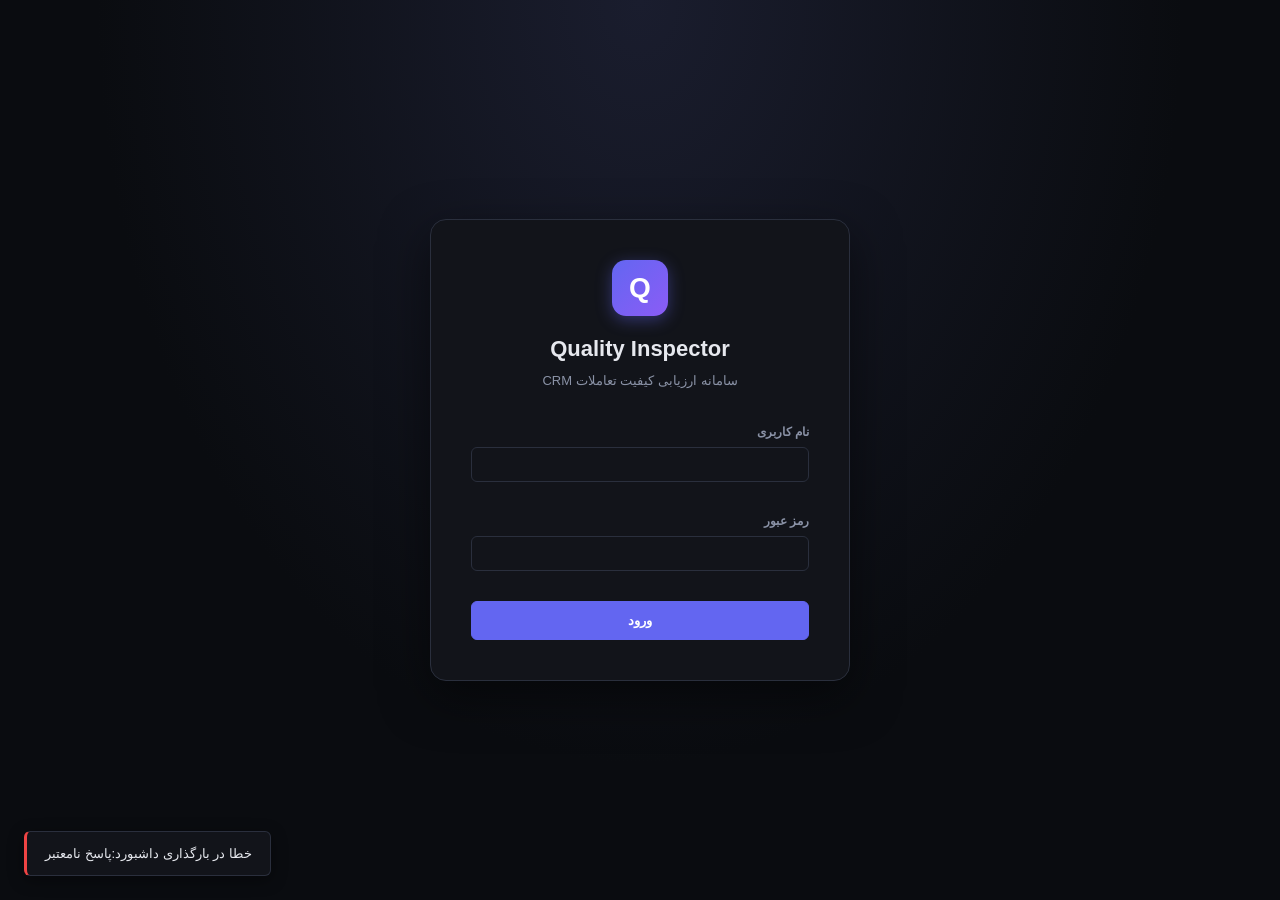
==== static/index.html @ 543d4c23 "feat: add multi-language support (FA/EN) with language switcher" ====
<!DOCTYPE html>
<html lang="fa" dir="rtl">
<head>
<meta charset="UTF-8">
<meta name="viewport" content="width=device-width, initial-scale=1.0">
<title>سامانه مدیریت کیفیت CRM</title>
<link rel="icon" type="image/svg+xml" href="/static/favicon.svg?v=6">
<link rel="stylesheet" href="/static/app.css?v=14">
</head>
<body>

<!-- Login screen -->
<div id="loginScreen" class="login-screen">
  <div class="login-card">
    <div class="login-brand">
      <div class="login-logo">Q</div>
      <h1>Quality Inspector</h1>
      <p>سامانه ارزیابی کیفیت تعاملات CRM</p>
    </div>
    <form id="loginForm" class="login-form">
      <div class="field">
        <label>نام کاربری</label>
        <input id="loginUser" type="text" autocomplete="username">
      </div>
      <div class="field">
        <label>رمز عبور</label>
        <input id="loginPass" type="password" autocomplete="current-password">
      </div>
      <button type="submit" class="btn btn-primary btn-block">ورود</button>
      <div id="loginError" class="login-error"></div>
    </form>
  </div>
</div>

<!-- App shell -->
<div id="appShell" class="app-shell hidden">

  <aside class="sidebar">
    <div class="sidebar-brand">
      <div class="brand-mark">Q</div>
      <div>
        <div class="brand-title">Quality Inspector</div>
        <div class="brand-sub">سامانه ارزیابی کیفیت</div>
      </div>
    </div>
    <nav class="sidebar-nav">
      <a class="nav-item active" data-tab="dashboard">
        <svg class="nav-icon" viewBox="0 0 24 24" fill="none" stroke="currentColor" stroke-width="2" width="16" height="16"><rect x="3" y="3" width="7" height="7" rx="1"/><rect x="14" y="3" width="7" height="7" rx="1"/><rect x="3" y="14" width="7" height="7" rx="1"/><rect x="14" y="14" width="7" height="7" rx="1"/></svg>
        داشبورد
      </a>
      <a class="nav-item" data-tab="interactions">
        <svg class="nav-icon" viewBox="0 0 24 24" fill="none" stroke="currentColor" stroke-width="2" width="16" height="16"><path d="M21 15a2 2 0 01-2 2H7l-4 4V5a2 2 0 012-2h14a2 2 0 012 2z"/></svg>
        تعاملات
      </a>
      <a class="nav-item" data-tab="agents">
        <svg class="nav-icon" viewBox="0 0 24 24" fill="none" stroke="currentColor" stroke-width="2" width="16" height="16"><path d="M17 21v-2a4 4 0 00-4-4H5a4 4 0 00-4 4v2"/><circle cx="9" cy="7" r="4"/><path d="M23 21v-2a4 4 0 00-4-4H17a4 4 0 00-4 4v2"/><circle cx="19" cy="7" r="3"/></svg>
        کارشناسان
      </a>
      <a class="nav-item" data-tab="customers">
        <svg class="nav-icon" viewBox="0 0 24 24" fill="none" stroke="currentColor" stroke-width="2" width="16" height="16"><path d="M3 9l9-7 9 7v11a2 2 0 01-2 2H5a2 2 0 01-2-2z"/><polyline points="9 22 9 12 15 12 15 22"/></svg>
        مشتریان
      </a>
      <a class="nav-item" data-tab="risk">
        <svg class="nav-icon" viewBox="0 0 24 24" fill="none" stroke="currentColor" stroke-width="2" width="16" height="16"><path d="M10.29 3.86L1.82 18a2 2 0 001.71 3h16.94a2 2 0 001.71-3L13.71 3.86a2 2 0 00-3.42 0z"/><line x1="12" y1="9" x2="12" y2="13"/><line x1="12" y1="17" x2="12.01" y2="17"/></svg>
        سلامت مشتریان
      </a>
      <a class="nav-item" data-tab="recommendations">
        <svg class="nav-icon" viewBox="0 0 24 24" fill="none" stroke="currentColor" stroke-width="2" width="16" height="16"><path d="M21 15a2 2 0 01-2 2H7l-4 4V5a2 2 0 012-2h14a2 2 0 012 2z"/><line x1="9" y1="10" x2="15" y2="10"/></svg>
        پیشنهادها
      </a>
      <a class="nav-item" data-tab="issues">
        <svg class="nav-icon" viewBox="0 0 24 24" fill="none" stroke="currentColor" stroke-width="2" width="16" height="16"><circle cx="12" cy="12" r="10"/><line x1="12" y1="8" x2="12" y2="12"/><line x1="12" y1="16" x2="12.01" y2="16"/></svg>
        ایرادات
      </a>
      <a class="nav-item" data-tab="coaching">
        <svg class="nav-icon" viewBox="0 0 24 24" fill="none" stroke="currentColor" stroke-width="2" width="16" height="16"><path d="M2 3h6a4 4 0 014 4v14a3 3 0 00-3-3H2z"/><path d="M22 3h-6a4 4 0 00-4 4v14a3 3 0 013-3h7z"/></svg>
        برنامههای آموزشی
      </a>
      <a class="nav-item" data-tab="calibration">
        <svg class="nav-icon" viewBox="0 0 24 24" fill="none" stroke="currentColor" stroke-width="2" width="16" height="16"><circle cx="12" cy="12" r="10"/><path d="M12 6v6l4 2"/></svg>
        کالیبراسیون
      </a>
      <a class="nav-item" data-tab="rubrics">
        <svg class="nav-icon" viewBox="0 0 24 24" fill="none" stroke="currentColor" stroke-width="2" width="16" height="16"><path d="M14 2H6a2 2 0 00-2 2v16a2 2 0 002 2h12a2 2 0 002-2V8z"/><path d="M14 2v6h6"/><path d="M16 13H8"/><path d="M16 17H8"/><path d="M10 9H8"/></svg>
        استانداردها
      </a>
      <a class="nav-item" data-tab="report">
        <svg class="nav-icon" viewBox="0 0 24 24" fill="none" stroke="currentColor" stroke-width="2" width="16" height="16"><line x1="18" y1="20" x2="18" y2="10"/><line x1="12" y1="20" x2="12" y2="4"/><line x1="6" y1="20" x2="6" y2="14"/></svg>
        گزارش کارشناس
      </a>
      <a class="nav-item" data-tab="users">
        <svg class="nav-icon" viewBox="0 0 24 24" fill="none" stroke="currentColor" stroke-width="2" width="16" height="16"><path d="M12 22s8-4 8-10V5l-8-3-8 3v7c0 6 8 10 8 10z"/></svg>
        کاربران
      </a>
      <a class="nav-item" data-tab="audit" id="auditNavItem" style="display:none">
        <svg class="nav-icon" viewBox="0 0 24 24" fill="none" stroke="currentColor" stroke-width="2" width="16" height="16"><path d="M9 5H7a2 2 0 00-2 2v12a2 2 0 002 2h10a2 2 0 002-2V7a2 2 0 00-2-2h-2"/><path d="M9 5a2 2 0 002 2h2a2 2 0 002-2M9 5a2 2 0 012-2h2a2 2 0 012 2"/></svg>
        لاگ حسابرسی
      </a>
    </nav>
    <div class="sidebar-footer">
      <div id="userBadge" class="user-badge"></div>
      <button id="logoutBtn" class="btn btn-ghost btn-sm">خروج</button>
    </div>
  </aside>

  <main class="main">

    <!-- Mobile nav overlay -->
    <div class="mobile-nav-overlay" id="mobileNavOverlay"></div>

    <!-- Mobile navigation panel -->
    <nav class="mobile-nav" id="mobileNav">
      <div class="mobile-nav-header">
        <div class="brand-mark" style="width:32px;height:32px;font-size:16px">Q</div>
        <div>
          <div class="brand-title" style="font-size:13px">Quality Inspector</div>
          <div class="brand-sub" style="font-size:10px">سامانه ارزیابی کیفیت</div>
        </div>
        <button class="mobile-nav-close" id="mobileNavClose" aria-label="بستن منو">×</button>
      </div>
      <div class="mobile-nav-items">
        <a class="mobile-nav-item active" data-tab="dashboard">
          <svg class="nav-icon" viewBox="0 0 24 24" fill="none" stroke="currentColor" stroke-width="2" width="18" height="18"><rect x="3" y="3" width="7" height="7" rx="1"/><rect x="14" y="3" width="7" height="7" rx="1"/><rect x="3" y="14" width="7" height="7" rx="1"/><rect x="14" y="14" width="7" height="7" rx="1"/></svg>
          داشبورد
        </a>
        <a class="mobile-nav-item" data-tab="interactions">
          <svg class="nav-icon" viewBox="0 0 24 24" fill="none" stroke="currentColor" stroke-width="2" width="18" height="18"><path d="M21 15a2 2 0 01-2 2H7l-4 4V5a2 2 0 012-2h14a2 2 0 012 2z"/></svg>
          تعاملات
        </a>
        <a class="mobile-nav-item" data-tab="agents">
          <svg class="nav-icon" viewBox="0 0 24 24" fill="none" stroke="currentColor" stroke-width="2" width="18" height="18"><path d="M17 21v-2a4 4 0 00-4-4H5a4 4 0 00-4 4v2"/><circle cx="9" cy="7" r="4"/><path d="M23 21v-2a4 4 0 00-4-4H17a4 4 0 00-4 4v2"/><circle cx="19" cy="7" r="3"/></svg>
          کارشناسان
        </a>
        <a class="mobile-nav-item" data-tab="customers">
          <svg class="nav-icon" viewBox="0 0 24 24" fill="none" stroke="currentColor" stroke-width="2" width="18" height="18"><path d="M3 9l9-7 9 7v11a2 2 0 01-2 2H5a2 2 0 01-2-2z"/><polyline points="9 22 9 12 15 12 15 22"/></svg>
          مشتریان
        </a>
        <a class="mobile-nav-item" data-tab="risk">
          <svg class="nav-icon" viewBox="0 0 24 24" fill="none" stroke="currentColor" stroke-width="2" width="18" height="18"><path d="M10.29 3.86L1.82 18a2 2 0 001.71 3h16.94a2 2 0 001.71-3L13.71 3.86a2 2 0 00-3.42 0z"/><line x1="12" y1="9" x2="12" y2="13"/><line x1="12" y1="17" x2="12.01" y2="17"/></svg>
          سلامت مشتریان
        </a>
        <a class="mobile-nav-item" data-tab="recommendations">
          <svg class="nav-icon" viewBox="0 0 24 24" fill="none" stroke="currentColor" stroke-width="2" width="18" height="18"><path d="M21 15a2 2 0 01-2 2H7l-4 4V5a2 2 0 012-2h14a2 2 0 012 2z"/><line x1="9" y1="10" x2="15" y2="10"/></svg>
          پیشنهادهای QA
        </a>
        <a class="mobile-nav-item" data-tab="issues">
          <svg class="nav-icon" viewBox="0 0 24 24" fill="none" stroke="currentColor" stroke-width="2" width="18" height="18"><circle cx="12" cy="12" r="10"/><line x1="12" y1="8" x2="12" y2="12"/><line x1="12" y1="16" x2="12.01" y2="16"/></svg>
          ایرادات
        </a>
        <a class="mobile-nav-item" data-tab="coaching">
          <svg class="nav-icon" viewBox="0 0 24 24" fill="none" stroke="currentColor" stroke-width="2" width="18" height="18"><path d="M2 3h6a4 4 0 014 4v14a3 3 0 00-3-3H2z"/><path d="M22 3h-6a4 4 0 00-4 4v14a3 3 0 013-3h7z"/></svg>
          برنامههای آموزشی
        </a>
        <a class="mobile-nav-item" data-tab="calibration">
          <svg class="nav-icon" viewBox="0 0 24 24" fill="none" stroke="currentColor" stroke-width="2" width="18" height="18"><circle cx="12" cy="12" r="10"/><path d="M12 6v6l4 2"/></svg>
          کالیبراسیون
        </a>
        <a class="mobile-nav-item" data-tab="rubrics">
          <svg class="nav-icon" viewBox="0 0 24 24" fill="none" stroke="currentColor" stroke-width="2" width="18" height="18"><path d="M14 2H6a2 2 0 00-2 2v16a2 2 0 002 2h12a2 2 0 002-2V8z"/><path d="M14 2v6h6"/><path d="M16 13H8"/><path d="M16 17H8"/><path d="M10 9H8"/></svg>
          استانداردها
        </a>
        <a class="mobile-nav-item" data-tab="report">
          <svg class="nav-icon" viewBox="0 0 24 24" fill="none" stroke="currentColor" stroke-width="2" width="18" height="18"><line x1="18" y1="20" x2="18" y2="10"/><line x1="12" y1="20" x2="12" y2="4"/><line x1="6" y1="20" x2="6" y2="14"/></svg>
          گزارش کارشناس
        </a>
        <a class="mobile-nav-item" data-tab="users">
          <svg class="nav-icon" viewBox="0 0 24 24" fill="none" stroke="currentColor" stroke-width="2" width="18" height="18"><path d="M12 22s8-4 8-10V5l-8-3-8 3v7c0 6 8 10 8 10z"/></svg>
          کاربران
        </a>
        <a class="mobile-nav-item" data-tab="audit" id="mobileAuditNavItem" style="display:none">
          <svg class="nav-icon" viewBox="0 0 24 24" fill="none" stroke="currentColor" stroke-width="2" width="18" height="18"><path d="M9 5H7a2 2 0 00-2 2v12a2 2 0 002 2h10a2 2 0 002-2V7a2 2 0 00-2-2h-2"/><path d="M9 5a2 2 0 002 2h2a2 2 0 002-2M9 5a2 2 0 012-2h2a2 2 0 012 2"/></svg>
          لاگ حسابرسی
        </a>
        <div style="padding:16px 20px;border-top:1px solid var(--border)">
          <button id="mobileLogoutBtn" class="btn btn-ghost btn-sm" style="width:100%">خروج</button>
        </div>
      </div>
    </nav>

    <!-- Top bar -->
    <header class="topbar">
      <div class="topbar-title" id="topbarTitle">داشبورد</div>
      <button class="mobile-menu-btn" id="mobileMenuBtn" aria-label="منو">
        <span>☰</span>
        <span>منو</span>
      </button>
      <div class="topbar-actions">
        <button id="langBtn" class="btn btn-ghost btn-sm" onclick="toggleLanguage()" title="Change language">فارسی</button>
        <span id="connStatus" class="conn-status"><span class="dot"></span><span>متصل</span></span>
        <span id="topbarUser" class="user-badge"></span>
      </div>
    </header>

    <div class="page" id="page-dashboard">
      <div class="kpi-grid" id="kpiGrid"></div>
      <div class="card">
        <div class="card-header"><h3>روند پوشش ارزیابی</h3></div>
        <div class="card-body" id="coverageBar"></div>
      </div>
      <div class="card">
        <div class="card-header"><h3>روند امتیازات</h3></div>
        <div class="card-body" style="height:260px"><canvas id="trendChart"></canvas></div>
      </div>
      <div style="display:grid;grid-template-columns:1fr 1fr;gap:12px">
        <div class="card">
          <div class="card-header"><h3>توزیع کیفیت</h3></div>
          <div class="card-body" style="height:260px"><canvas id="scoreChart"></canvas></div>
        </div>
        <div class="card">
          <div class="card-header"><h3>عملکرد کارشناسان</h3></div>
          <div class="card-body" style="height:260px"><canvas id="agentChart"></canvas></div>
        </div>
      </div>
    </div>

    <div class="page hidden" id="page-interactions">
      <div class="toolbar">
        <h2>تعاملات</h2>
        <div>
          <button class="btn btn-secondary" id="exportCsvBtn">خروجی CSV</button>
          <button class="btn btn-primary" data-action="new-interaction">+ ثبت تعامل</button>
        </div>
      </div>
      <div class="filter-bar">
        <input id="fSearch" placeholder="جستجو در موضوع، متن و تگ‌ها...">
        <select id="fChannel">
          <option value="">همه کانال‌ها</option>
          <option>تلفن</option><option>حضوری</option><option>ایمیل</option><option>چت</option><option>پیامک</option>
        </select>
        <select id="fAgent"><option value="">همه کارشناسان</option></select>
        <select id="fStatus">
          <option value="">همه</option>
          <option value="scored">ارزیابی‌شده</option>
          <option value="unscored">ارزیابی‌نشده</option>
        </select>
      </div>
      <div class="card">
        <table class="data-table" id="interactionsTable">
          <thead><tr>
            <th>تاریخ</th><th>کارشناس</th><th>مشتری</th><th>کانال</th><th>موضوع</th><th>کیفیت</th><th></th>
          </tr></thead>
          <tbody></tbody>
        </table>
        <div id="interactionsPager" style="padding:8px 0"></div>
      </div>
    </div>

    <div class="page hidden" id="page-agents">
      <div class="toolbar">
        <h2>کارشناسان</h2>
        <button class="btn btn-primary" data-action="new-agent">+ ثبت کارشناس</button>
      </div>
      <div class="card">
        <table class="data-table" id="agentsTable">
          <thead><tr><th>نام</th><th>واحد</th><th>سمت</th><th>وضعیت</th><th></th></tr></thead>
          <tbody></tbody>
        </table>
        <div id="agentsPager" style="padding:8px 0"></div>
      </div>
    </div>

    <div class="page hidden" id="page-customers">
      <div class="toolbar">
        <h2>مشتریان</h2>
        <button class="btn btn-primary" data-action="new-customer">+ ثبت مشتری</button>
      </div>
      <div class="card">
        <table class="data-table" id="customersTable">
          <thead><tr><th>نام</th><th>تلفن</th><th>محصول</th><th>بخش</th><th></th></tr></thead>
          <tbody></tbody>
        </table>
        <div id="customersPager" style="padding:8px 0"></div>
      </div>
    </div>

    <div class="page hidden" id="page-risk">
      <div class="toolbar">
        <h2>سلامت مشتریان (Customer Risk Score)</h2>
        <div>
          <span class="legend-inline" style="font-size:12px;color:var(--text-muted);margin-left:16px">
            <span style="display:inline-block;width:10px;height:10px;background:#ef4444;border-radius:50%;margin-left:4px"></span>بالا (تماس فوری)
            <span style="display:inline-block;width:10px;height:10px;background:#f59e0b;border-radius:50%;margin-left:12px"></span>متوسط (پیگیری)
            <span style="display:inline-block;width:10px;height:10px;background:#10b981;border-radius:50%;margin-left:12px"></span>پایین (نظارت)
          </span>
        </div>
      </div>
      <div class="kpi-grid" id="riskKpiGrid"></div>
      <div class="card">
        <div class="card-header"><h3>مشتریان پرریسک</h3></div>
        <div class="card-body" style="padding:0">
          <table class="data-table" id="riskTable">
            <thead><tr>
              <th>ریسک</th><th>نام مشتری</th><th>امتیاز</th><th>سطح</th>
              <th>تعاملات</th><th>ایرادات باز</th><th>میانگین</th><th>اقدام</th><th>دلایل</th>
            </tr></thead>
            <tbody></tbody>
          </table>
        </div>
      </div>
    </div>

    <div class="page hidden" id="page-recommendations">
      <div class="toolbar"><h2>پیشنهادهای QA</h2></div>
      <div id="recommendationList" class="list"></div>
    </div>

    <div class="page hidden" id="page-issues">
      <div class="toolbar"><h2>ایرادات و CAPA</h2></div>
      <div class="filter-bar">
        <select id="iStatus">
          <option value="">همه وضعیت‌ها</option>
          <option>باز</option><option>بسته</option>
        </select>
        <select id="iSeverity">
          <option value="">همه شدت‌ها</option>
          <option>بحرانی</option><option>بالا</option><option>متوسط</option><option>پایین</option>
        </select>
      </div>
      <div class="card">
        <table class="data-table" id="issuesTable">
          <thead><tr><th>شدت</th><th>دسته</th><th>شرح</th><th>وضعیت</th><th>مهلت</th><th></th></tr></thead>
          <tbody></tbody>
        </table>
        <div id="issuesPager" style="padding:8px 0"></div>
      </div>
    </div>

    <div class="page hidden" id="page-coaching">
          <div class="toolbar">
            <h2>برنامه‌های آموزشی (Closed-Loop QA)</h2>
            <button class="btn btn-primary" id="newCoachingBtn">+ برنامه آموزشی</button>
          </div>
          <div class="filter-bar">
            <select id="cStatus">
              <option value="">همه وضعیتها</option>
              <option value="draft">پیش‌نویس</option><option value="pending_acknowledgement">در انتظار تایید</option>
              <option value="acknowledged">تایید شده</option><option value="in_progress">در حال اجرا</option>
              <option value="verified">تاییدشده با پیگیری</option><option value="closed">بسته شده</option><option value="escalated">معوق/ارجاع</option>
            </select>
          </div>
          <div class="card">
            <table class="data-table" id="coachingTable">
              <thead><tr>
                <th>وضعیت</th><th>کارشناس</th><th>موضوع آموزشی</th><th>شکاف رفتاری</th><th>علت ریشه</th>
                <th>اثر بر مشتری</th><th>سنجه موفقیت</th><th>مهلت</th><th></th>
              </tr></thead>
              <tbody></tbody>
            </table>
            <div id="coachingPager" style="padding:8px 0"></div>
          </div>
        </div>

    <div class="page hidden" id="page-calibration">
      <div class="toolbar"><h2>کالیبراسیون (Blind Scoring)</h2></div>
      <div class="filter-bar">
        <select id="calStatus">
          <option value="">همه وضعیتها</option>
          <option>draft</option><option>scoring</option><option>in_session</option>
          <option>completed</option><option>cancelled</option>
        </select>
        <button class="btn btn-primary" id="newCalBtn">+ جلسه جدید</button>
      </div>
      <div class="card">
        <table class="data-table" id="calTable">
          <thead><tr>
            <th>وضعیت</th><th>نام</th><th>روبریک</th><th>تعداد سنجش</th>
            <th>نرخ توافق</th><th>مهلت</th><th></th>
          </tr></thead>
          <tbody></tbody>
        </table>
        <div id="calPager" style="padding:8px 0"></div>
      </div>
    </div>

    <div class="page hidden" id="page-rubrics">
      <div class="toolbar">
        <h2>پارامترهای اندازه‌گیری کیفیت (KPI)</h2>
        <div>
          <button class="btn btn-secondary" id="seedKpisBtn">بارگذاری پیشفرض فارسی</button>
          <button class="btn btn-primary" id="newKpiBtn">+ تعریف KPI جدید</button>
        </div>
      </div>
      <p style="color:var(--text-muted);margin:8px 0 16px">امتیازدهی تعاملات بر اساس شاخص‌های قابل اندازه‌گیری زیر به صورت خودکار محاسبه می‌شود. هر KPI یک نوع سنجش دارد (تعداد کلمه، وجود، طول، نسبت، یا دستی).</p>
      <div id="kpiList"></div>
      <div id="rubricList" class="list" style="display:none"></div>
    </div>

    <div class="page hidden" id="page-report">
      <div class="toolbar">
        <h2>گزارش عملکرد کارشناس</h2>
        <select id="reportAgent" class="select-inline"></select>
      </div>
      <div id="reportBody"></div>
    </div>

    <div class="page hidden" id="page-users">
      <div class="toolbar">
        <h2>مدیریت کاربران</h2>
        <button class="btn btn-primary" id="newUserBtn">+ کاربر جدید</button>
      </div>
      <p style="color:var(--text-muted);margin:8px 0 16px">فقط مدیر سیستم دسترسی دارد. آخرین مدیر سیستم قابل حذف نیست.</p>
      <div class="card">
        <table class="data-table" id="usersTable">
          <thead><tr><th>نام کاربری</th><th>نقش</th><th>تاریخ ایجاد</th><th></th></tr></thead>
          <tbody></tbody>
        </table>
      </div>
    </div>

    <!-- Audit Log Page -->
    <div class="page hidden" id="page-audit">
      <div class="toolbar">
        <h2>📋 Audit Log (لاگ حسابرسی)</h2>
        <div class="toolbar-filters" style="margin-right:auto">
          <select id="auditAction" onchange="loadAudit(1)"><option value="">همه عملیات</option><option value="score_interaction">امتیازدهی</option><option value="create_issue">ایجاد ایراد</option><option value="resolve_issue">بستن ایراد</option><option value="acknowledge_coaching">تأیید coaching</option><option value="close_coaching">بستن coaching</option><option value="submit_calibration_score">کالیبراسیون</option></select>
        </div>
      </div>
      <div id="auditPager"></div>
      <div class="card">
        <table class="data-table" id="auditTable">
          <thead><tr><th>زمان</th><th>کاربر</th><th>عملیات</th><th>منبع</th><th>خلاصه</th></tr></thead>
          <tbody></tbody>
        </table>
      </div>
    </div>

  </main>
</div>

<!-- Modal -->
<div id="modal" class="modal-overlay">
  <div class="modal">
    <div class="modal-header">
      <h3 id="modalTitle"></h3>
      <button class="icon-btn" data-action="close-modal">✕</button>
    </div>
    <div class="modal-body" id="modalBody"></div>
    <div class="modal-footer" id="modalFooter"></div>
  </div>
</div>

<!-- Toast -->
<div id="toast" class="toast"></div>

<!-- Global loading overlay -->
<div id="loadingOverlay" class="loading-overlay" hidden>
  <div class="loading-spinner">
    <div class="spinner-ring"></div>
    <div id="loadingText" class="loading-text">در حال بارگذاری...</div>
  </div>
</div>

<script src="/static/jquery.js"></script>
<script src="/static/chart.js"></script>
<script src="/static/i18n.js"></script>
<script src="/static/app.js?v=20"></script>
</body>
</html>
---- static/app.css ----
:root {
  --bg: #0a0c10;
  --surface: #12141a;
  --surface-2: #1a1d26;
  --surface-3: #232733;
  --border: #2a2f3d;
  --text: #e6e8ee;
  --text-muted: #8a92a6;
  --primary: #6366f1;
  --primary-hover: #4f46e5;
  --success: #10b981;
  --warning: #f59e0b;
  --danger: #ef4444;
  --info: #06b6d4;
  --radius: 10px;
  --radius-sm: 6px;
  --shadow-sm: 0 1px 2px rgba(0,0,0,0.3);
  --shadow: 0 4px 16px rgba(0,0,0,0.4);
  --shadow-lg: 0 16px 48px rgba(0,0,0,0.5);
}

* { box-sizing: border-box; margin: 0; padding: 0; }
html, body { height: 100%; }
body {
  font-family: 'Inter', 'Segoe UI', Tahoma, sans-serif;
  background: var(--bg);
  color: var(--text);
  font-size: 14px;
  line-height: 1.5;
}
.hidden { display: none !important; }

/* ================== Login ================== */
.login-screen {
  min-height: 100vh;
  display: flex;
  align-items: center;
  justify-content: center;
  background: radial-gradient(ellipse at top, #1a1d2e 0%, var(--bg) 60%);
  padding: 24px;
}
.login-card {
  background: var(--surface);
  border: 1px solid var(--border);
  border-radius: 16px;
  padding: 40px;
  width: 100%;
  max-width: 420px;
  box-shadow: var(--shadow-lg);
}
.login-brand { text-align: center; margin-bottom: 32px; }
.login-logo {
  width: 56px; height: 56px;
  border-radius: 14px;
  background: linear-gradient(135deg, var(--primary) 0%, #8b5cf6 100%);
  display: inline-flex; align-items: center; justify-content: center;
  color: white; font-weight: 800; font-size: 28px;
  margin-bottom: 16px;
  box-shadow: 0 4px 16px rgba(99,102,241,0.4);
}
.login-brand h1 { font-size: 22px; font-weight: 700; margin-bottom: 6px; }
.login-brand p { color: var(--text-muted); font-size: 13px; }
.login-form { display: flex; flex-direction: column; gap: 16px; }
.login-error {
  background: rgba(239,68,68,0.1);
  border: 1px solid rgba(239,68,68,0.3);
  color: var(--danger);
  padding: 10px 14px;
  border-radius: 8px;
  font-size: 13px;
  display: none;
}
.login-error.show { display: block; }
.login-hint { text-align: center; color: var(--text-muted); font-size: 12px; margin-top: 16px; }
.login-hint code { background: var(--surface-2); padding: 2px 6px; border-radius: 4px; }

/* ================== App Shell ================== */
.app-shell {
  display: grid;
  grid-template-columns: 240px 1fr;
  min-height: 100vh;
}

.sidebar {
  background: var(--surface);
  border-left: 1px solid var(--border);
  display: flex;
  flex-direction: column;
  padding: 20px 0 0;
  position: sticky;
  top: 0;
  height: 100vh;
  overflow-y: auto;
  -ms-overflow-style: none;
  scrollbar-width: none;
}
.sidebar::-webkit-scrollbar { display: none; }
.sidebar-brand {
  display: flex; align-items: center; gap: 12px;
  padding: 0 20px 20px;
  border-bottom: 1px solid var(--border);
  margin-bottom: 16px;
}
.brand-mark {
  width: 36px; height: 36px;
  border-radius: 8px;
  background: linear-gradient(135deg, var(--primary), #8b5cf6);
  display: flex; align-items: center; justify-content: center;
  color: white; font-weight: 800;
}
.brand-title { font-weight: 700; font-size: 14px; }
.brand-sub { font-size: 11px; color: var(--text-muted); }
.sidebar-nav { flex: 1; display: flex; flex-direction: column; }
.nav-item {
  padding: 10px 20px;
  color: var(--text-muted);
  text-decoration: none;
  font-size: 13px;
  font-weight: 500;
  cursor: pointer;
  border-right: 2px solid transparent;
  transition: all 0.15s;
  display: flex;
  align-items: center;
  gap: 10px;
}
.nav-icon {
  flex-shrink: 0;
  opacity: 0.8;
  width: 16px;
  height: 16px;
}
.sidebar-nav::-webkit-scrollbar { display: none; }
.sidebar-nav { -ms-overflow-style: none; scrollbar-width: none; }
.nav-item:hover { background: var(--surface-2); color: var(--text); }
.nav-item.active {
  background: var(--surface-2);
  color: var(--text);
  border-right-color: var(--primary);
}
.sidebar-footer {
  padding: 16px 20px 20px;
  border-top: 1px solid var(--border);
  display: flex;
  align-items: center;
  justify-content: space-between;
  gap: 8px;
  flex-shrink: 0;
}
.user-badge {
  font-size: 12px;
  color: var(--text-muted);
  display: flex; align-items: center; gap: 8px;
}
.user-badge::before {
  content: ""; width: 28px; height: 28px;
  border-radius: 50%;
  background: linear-gradient(135deg, var(--primary), #8b5cf6);
  display: inline-block;
}
#topbarUser { display: none; }

.main { display: flex; flex-direction: column; min-width: 0; margin-top: 0; }
.topbar {
  display: flex; align-items: center; justify-content: space-between;
  padding: 16px 32px;
  border-bottom: 1px solid var(--border);
  background: var(--surface);
  position: sticky; top: 0; z-index: 10;
}
.topbar-title { font-size: 16px; font-weight: 700; }
.conn-status {
  display: flex; align-items: center; gap: 8px;
  font-size: 12px; color: var(--text-muted);
  padding: 4px 10px; background: var(--surface-2);
  border-radius: 20px;
  transition: all 0.2s;
}
.conn-status .dot {
  width: 8px; height: 8px; border-radius: 50%;
  background: var(--success);
  box-shadow: 0 0 0 0 rgba(34, 197, 94, 0.7);
  animation: pulse-green 1.5s infinite;
}
.conn-status.disconnected { color: var(--danger); }
.conn-status.disconnected .dot {
  background: var(--danger);
  animation: none;
  box-shadow: none;
}
@keyframes pulse-green {
  0%   { box-shadow: 0 0 0 0 rgba(34, 197, 94, 0.7); }
  70%  { box-shadow: 0 0 0 8px rgba(34, 197, 94, 0); }
  100% { box-shadow: 0 0 0 0 rgba(34, 197, 94, 0); }
}

.page { padding: 32px; flex: 1; }
.toolbar { display: flex; align-items: center; justify-content: space-between; margin-bottom: 20px; }
.toolbar h2 { font-size: 20px; font-weight: 700; }

/* ================== KPI ================== */
.kpi-grid {
  display: grid;
  grid-template-columns: repeat(auto-fit, minmax(180px, 1fr));
  gap: 16px;
  margin-bottom: 24px;
}
.kpi {
  background: var(--surface);
  border: 1px solid var(--border);
  border-radius: var(--radius);
  padding: 18px;
  transition: transform 0.15s, border-color 0.15s;
}
.kpi:hover { border-color: var(--surface-3); transform: translateY(-1px); }
.kpi-label { font-size: 12px; color: var(--text-muted); font-weight: 500; }
.kpi-value { font-size: 28px; font-weight: 800; margin-top: 6px; letter-spacing: -0.5px; }
.kpi-value.success { color: var(--success); }
.kpi-value.warning { color: var(--warning); }
.kpi-value.danger { color: var(--danger); }
.kpi-value.info { color: var(--info); }
.kpi-value.primary { color: var(--primary); }

/* ================== Card ================== */
.card {
  background: var(--surface);
  border: 1px solid var(--border);
  border-radius: var(--radius);
  overflow: hidden;
  margin-bottom: 16px;
}
.card-header { padding: 16px 20px; border-bottom: 1px solid var(--border); }
.card-header h3 { font-size: 14px; font-weight: 600; }
.card-body { padding: 20px; }

/* ================== Filter Bar ================== */
.filter-bar {
  display: grid;
  grid-template-columns: 2fr 1fr 1fr 1fr;
  gap: 8px;
  margin-bottom: 16px;
}
.filter-bar input, .filter-bar select,
input, select, textarea {
  background: var(--surface);
  border: 1px solid var(--border);
  color: var(--text);
  padding: 9px 12px;
  border-radius: var(--radius-sm);
  font-size: 13px;
  font-family: inherit;
  outline: none;
  transition: border-color 0.15s, box-shadow 0.15s;
}
input:focus, select:focus, textarea:focus {
  border-color: var(--primary);
  box-shadow: 0 0 0 3px rgba(99,102,241,0.15);
}
textarea { min-height: 80px; resize: vertical; width: 100%; }

/* ================== Buttons ================== */
.btn {
  padding: 8px 14px;
  border: 1px solid var(--border);
  border-radius: var(--radius-sm);
  font-size: 13px;
  font-weight: 600;
  cursor: pointer;
  background: var(--surface-2);
  color: var(--text);
  font-family: inherit;
  transition: all 0.15s;
  display: inline-flex; align-items: center; gap: 6px;
}
.btn:hover { background: var(--surface-3); }
.btn-primary {
  background: var(--primary);
  border-color: var(--primary);
  color: white;
}
.btn-primary:hover { background: var(--primary-hover); }
.btn-success { background: var(--success); border-color: var(--success); color: white; }
.btn-danger { background: var(--danger); border-color: var(--danger); color: white; }
.btn-ghost { background: transparent; border-color: transparent; color: var(--text-muted); }
.btn-ghost:hover { background: var(--surface-2); color: var(--text); }
.btn-ghost.btn-sm { font-size: 12px; padding: 4px 8px; letter-spacing: 0.5px; font-weight: 600; }
.btn-sm { padding: 5px 10px; font-size: 12px; }
.btn-block { width: 100%; justify-content: center; padding: 11px; }
.icon-btn {
  width: 28px; height: 28px;
  display: flex; align-items: center; justify-content: center;
  background: transparent; border: none; color: var(--text-muted);
  border-radius: 4px; cursor: pointer; font-size: 16px;
}
.icon-btn:hover { background: var(--surface-2); color: var(--text); }
.select-inline { min-width: 240px; }

/* ================== Tables ================== */
.data-table { width: 100%; border-collapse: collapse; font-size: 13px; }
.data-table th, .data-table td {
  padding: 12px 16px;
  text-align: right;
  border-bottom: 1px solid var(--border);
}
.data-table th {
  background: var(--surface-2);
  color: var(--text-muted);
  font-weight: 600;
  font-size: 11px;
  text-transform: uppercase;
  letter-spacing: 0.5px;
}
.data-table tbody tr:hover { background: rgba(99,102,241,0.04); }

/* KPI cards */
#kpiList {
  display: grid;
  grid-template-columns: repeat(auto-fill, minmax(320px, 1fr));
  gap: 14px;
}
.kpi-card {
  background: var(--surface);
  border: 1px solid var(--border);
  border-radius: 10px;
  padding: 16px;
  transition: all 0.15s;
}
.kpi-card:hover { border-color: var(--primary); transform: translateY(-1px); }
.kpi-card.kpi-inactive { opacity: 0.5; }

/* Risk Score colors (used in both dashboard and risk page) */
.kpi-value.kpi-red   { color: #ef4444; }
.kpi-value.kpi-amber { color: #f59e0b; }
.kpi-value.kpi-green { color: #10b981; }

/* Risk dot indicator */
.risk-dot {
  display: inline-block;
  width: 12px; height: 12px;
  border-radius: 50%;
  vertical-align: middle;
}
.risk-dot.risk-high { background: #ef4444; box-shadow: 0 0 0 3px rgba(239,68,68,.15); }
.risk-dot.risk-med  { background: #f59e0b; box-shadow: 0 0 0 3px rgba(245,158,11,.15); }
.risk-dot.risk-low  { background: #10b981; box-shadow: 0 0 0 3px rgba(16,185,129,.15); }

/* Factor chip (small tag) */
.factor-chip {
  display: inline-block;
  padding: 2px 8px;
  font-size: 11px;
  background: var(--surface-2);
  border: 1px solid var(--border);
  border-radius: 999px;
  color: var(--text);
  white-space: nowrap;
}
.factor-chip.risk-high { color: #ef4444; border-color: rgba(239,68,68,.4); background: rgba(239,68,68,.08); }
.factor-chip.risk-med  { color: #f59e0b; border-color: rgba(245,158,11,.4); background: rgba(245,158,11,.08); }

/* Badges for level/action */
.badge-red   { background: rgba(239,68,68,.12);  color: #ef4444; }
.badge-amber { background: rgba(245,158,11,.12); color: #f59e0b; }
.badge-green { background: rgba(16,185,129,.12); color: #10b981; }

.kpi-card-header {
  display: flex; justify-content: space-between; align-items: flex-start;
  margin-bottom: 10px;
}
.kpi-card-name { font-weight: 700; font-size: 15px; }
.kpi-card-code { font-size: 11px; color: var(--text-muted); margin-top: 2px; }
.kpi-card-code code { background: var(--surface-2); padding: 2px 6px; border-radius: 4px; }
.kpi-card-desc { color: var(--text-muted); font-size: 12px; line-height: 1.6; margin: 8px 0; }
.kpi-card-actions { display: flex; gap: 6px; margin-top: 12px; }

/* Measurements */
.measurements { max-height: 360px; overflow-y: auto; }
.meas-item {
  padding: 10px; margin: 6px 0; background: var(--surface-2);
  border-radius: 6px; border-right: 3px solid var(--border);
}
.meas-item.meas-fail { border-right-color: var(--danger); }
.meas-row { display: flex; justify-content: space-between; align-items: center; margin-bottom: 4px; }
.meas-name { font-weight: 600; font-size: 13px; }
.meas-score { font-weight: 800; font-size: 18px; }
.meas-bar { height: 4px; background: var(--border); border-radius: 2px; overflow: hidden; }
.meas-fill { height: 100%; transition: width 0.3s; }
.meas-evidence { color: var(--text-muted); font-size: 11px; margin-top: 4px; }

/* Recommendations */
#recommendationList { display: flex; flex-direction: column; gap: 12px; }
.rec-card {
  background: var(--surface); border: 1px solid var(--border);
  border-radius: 10px; overflow: hidden;
}
.rec-header {
  display: flex; justify-content: space-between; align-items: center;
  padding: 14px 16px; background: var(--surface-2);
  border-bottom: 1px solid var(--border);
}
.rec-subject { font-weight: 700; font-size: 15px; }
.risk-score { font-size: 32px; font-weight: 800; line-height: 1; }
.rec-body { padding: 14px 16px; }
.factors { list-style: none; padding: 0; margin: 8px 0; }
.factors li { padding: 4px 0; display: flex; align-items: center; gap: 8px; }
.factor-pill {
  display: inline-block; padding: 2px 8px; border-radius: 4px;
  background: rgba(99,102,241,0.15); color: var(--primary);
  font-size: 11px; font-weight: 600; min-width: 100px; text-align: center;
}
.data-table tbody tr:last-child td { border-bottom: none; }
.row-actions { display: flex; gap: 6px; }

.pill {
  display: inline-block; padding: 3px 10px;
  border-radius: 20px;
  font-size: 11px; font-weight: 600;
}
.pill-good { background: rgba(16,185,129,0.15); color: var(--success); }
.pill-warn { background: rgba(245,158,11,0.15); color: var(--warning); }
.pill-bad { background: rgba(239,68,68,0.15); color: var(--danger); }
.pill-info { background: rgba(6,182,212,0.15); color: var(--info); }
.pill-muted { background: var(--surface-3); color: var(--text-muted); }

/* ================== Modal ================== */
.modal-overlay {
  position: fixed; inset: 0;
  background: rgba(0,0,0,0.7);
  backdrop-filter: blur(4px);
  display: none;
  align-items: center; justify-content: center;
  z-index: 100;
  padding: 20px;
}
.modal-overlay.show { display: flex; }
.modal {
  background: var(--surface);
  border: 1px solid var(--border);
  border-radius: 12px;
  width: 100%; max-width: 560px;
  max-height: 90vh; overflow: hidden;
  display: flex; flex-direction: column;
  box-shadow: var(--shadow-lg);
}
.modal-header {
  padding: 16px 20px;
  border-bottom: 1px solid var(--border);
  display: flex; align-items: center; justify-content: space-between;
}
.modal-header h3 { font-size: 16px; font-weight: 600; }
.modal-body { padding: 20px; overflow-y: auto; flex: 1; }
.modal-footer {
  padding: 14px 20px;
  border-top: 1px solid var(--border);
  display: flex; gap: 8px; justify-content: flex-end;
}
.field { margin-bottom: 14px; }
.field label { display: block; font-size: 12px; font-weight: 600; color: var(--text-muted); margin-bottom: 6px; }
.field input, .field select, .field textarea { width: 100%; }

/* ================== Score widget ================== */
.score-item {
  background: var(--surface-2);
  border: 1px solid var(--border);
  border-radius: var(--radius-sm);
  padding: 14px;
  margin-bottom: 10px;
}
.score-row { display: flex; justify-content: space-between; align-items: center; margin-bottom: 8px; }
.score-title { font-weight: 600; font-size: 13px; display: flex; align-items: center; gap: 6px; }
.score-weight { font-size: 11px; color: var(--text-muted); background: var(--surface-3); padding: 2px 8px; border-radius: 4px; }
.score-desc { font-size: 12px; color: var(--text-muted); margin-bottom: 8px; }
.score-range { width: 100%; accent-color: var(--primary); }
.score-val { text-align: center; font-size: 18px; font-weight: 700; color: var(--primary); margin-top: 4px; }

/* ================== List (recommendations, rubrics) ================== */
.list-item {
  background: var(--surface);
  border: 1px solid var(--border);
  border-radius: var(--radius);
  padding: 16px;
  margin-bottom: 10px;
}
.list-item-header { display: flex; justify-content: space-between; align-items: center; margin-bottom: 8px; }
.list-item-title { font-weight: 600; }
.list-item-meta { font-size: 12px; color: var(--text-muted); }
.list-item-body { font-size: 13px; line-height: 1.6; }
.list-item-body div { margin-top: 4px; }

/* ================== Coverage Bar ================== */
.bar-track { height: 8px; background: var(--surface-2); border-radius: 4px; overflow: hidden; }
.bar-fill { height: 100%; background: linear-gradient(90deg, var(--primary), #8b5cf6); border-radius: 4px; transition: width 0.5s; }

/* ================== Toast ================== */
.toast {
  position: fixed; bottom: 24px; left: 24px;
  background: var(--surface);
  border: 1px solid var(--border);
  border-left: 3px solid var(--primary);
  padding: 12px 18px;
  border-radius: var(--radius-sm);
  box-shadow: var(--shadow);
  font-size: 13px;
  display: none;
  z-index: 200;
  max-width: 360px;
}
.toast.show { display: block; animation: slideIn 0.2s; }
.toast.success { border-left-color: var(--success); }
.toast.error { border-left-color: var(--danger); }
@keyframes slideIn { from { transform: translateY(10px); opacity: 0; } to { transform: translateY(0); opacity: 1; } }



/* ================== Mobile Responsive ================== */
/* Base style - hidden by default */
.mobile-menu-btn {
  display: none;
  position: static; /* Not fixed - use normal flow */
  background: var(--surface);
  border: 1px solid var(--border);
  border-radius: var(--radius-sm);
  padding: 6px 10px;
  color: var(--text);
  font-size: 14px;
  cursor: pointer;
  box-shadow: var(--shadow-sm);
}
.mobile-menu-btn:hover { background: var(--surface-2); }

@media (max-width: 900px) {
  .app-shell { grid-template-columns: 1fr; }
  .sidebar { display: none; }
  .filter-bar { grid-template-columns: 1fr; }
  .page { padding: 12px; }
  .main { margin-top: 0; } /* Remove margin for mobile */
  
  .topbar { 
    padding: 12px; 
    gap: 8px;
  }
  .mobile-menu-btn {
    display: flex;
    align-items: center;
    gap: 4px;
    order: 1; /* Right side in RTL */
    flex-shrink: 0;
  }
  .topbar-title { font-size: 14px; flex: 1; text-align: center; min-width: 0; order: 2; }
  .topbar-actions { display: flex; align-items: center; gap: 8px; order: 3; }
  #topbarUser { display: flex; }
  .kpi-grid { grid-template-columns: repeat(2, 1fr); }
}

.mobile-nav-overlay {
  display: none;
  position: fixed;
  inset: 0;
  z-index: 99;
  background: rgba(0,0,0,0.5);
  backdrop-filter: blur(4px);
}
.mobile-nav-overlay.active { display: block; }

.mobile-nav {
  position: fixed;
  top: 0;
  right: -280px;
  width: 280px;
  height: 100vh;
  max-height: 100vh;
  background: var(--surface);
  border-left: 1px solid var(--border);
  z-index: 100;
  transition: right 0.3s ease;
  display: flex;
  flex-direction: column;
  overflow: hidden;
}
.mobile-nav.open { right: 0; }

.mobile-nav-header {
  padding: 20px;
  border-bottom: 1px solid var(--border);
  display: flex;
  justify-content: space-between;
  align-items: center;
}
.mobile-nav-close {
  background: none;
  border: none;
  color: var(--text-muted);
  font-size: 24px;
  cursor: pointer;
  padding: 4px;
}
.mobile-nav-close:hover { color: var(--text); }

.mobile-nav-items {
  flex: 1;
  overflow-y: auto;
  padding: 12px 0;
}
.mobile-nav-item {
  display: flex;
  align-items: center;
  gap: 12px;
  padding: 14px 20px;
  color: var(--text-muted);
  text-decoration: none;
  border-bottom: 1px solid var(--border);
  transition: all 0.2s;
  font-size: 14px;
}
.mobile-nav-item:hover,
.mobile-nav-item.active {
  background: var(--surface-2);
  color: var(--text);
}
.mobile-nav-item.active { border-right: 3px solid var(--primary); }

/* Mobile table cards */
@media (max-width: 768px) {
  /* Button already visible from 900px media query, just adjust sizing */
  .mobile-menu-btn { gap: 6px; font-size: 14px; }
  /* No more margin-top needed - button is inside topbar */

  /* Hide table headers on mobile */
  .data-table thead { display: none; }

  /* Convert rows to cards */
  .data-table, .data-table tbody, .data-table tr, .data-table td {
    display: block;
  }
  
  .data-table tr {
    background: var(--surface);
    border: 1px solid var(--border);
    border-radius: var(--radius);
    margin-bottom: 12px;
    padding: 12px;
    box-shadow: var(--shadow-sm);
  }
  
  .data-table td {
    padding: 8px 0;
    border: none;
    text-align: right;
    position: relative;
    padding-right: 45%;
  }
  
  .data-table td:before {
    content: attr(data-label);
    position: absolute;
    right: 0;
    width: 40%;
    font-weight: 600;
    color: var(--text-muted);
    font-size: 12px;
  }
  
  .data-table .row-actions {
    padding-right: 0;
    text-align: left;
    border-top: 1px solid var(--border);
    margin-top: 8px;
    padding-top: 8px;
  }
  
  .data-table .row-actions:before { display: none; }
  
  /* KPI grid single column on very small screens */
  .kpi-grid { grid-template-columns: 1fr; }
  
  /* Dashboard charts stack */
  .page > div[style*="grid-template-columns"] {
    grid-template-columns: 1fr !important;
  }
  
  /* Stack filter bars */
  .filter-bar input,
  .filter-bar select {
    width: 100%;
  }
  
  /* Toolbar actions wrap */
  .toolbar {
    flex-direction: column;
    gap: 8px;
  }
  .toolbar > div {
    width: 100%;
  }
  .toolbar .btn {
    flex: 1;
  }
  
  /* Modal fullscreen on mobile */
  .modal {
    max-width: 100%;
    max-height: 90vh;
    margin: 10px;
  }
}

/* Tablet adjustments */
@media (min-width: 769px) and (max-width: 1024px) {
  .kpi-grid { grid-template-columns: repeat(3, 1fr); }
  .data-table th, .data-table td { padding: 8px 12px; font-size: 12px; }
}

/* ============ Loading overlay ============ */
.loading-overlay {
  position: fixed; inset: 0; z-index: 9999;
  background: rgba(15, 17, 27, 0.7);
  backdrop-filter: blur(4px);
  display: flex; align-items: center; justify-content: center;
  animation: fadeIn 0.15s ease-out;
}
.loading-overlay[hidden] { display: none; }
.loading-spinner {
  display: flex; flex-direction: column; align-items: center; gap: 16px;
  padding: 24px 36px;
  background: var(--surface, #1a1d2e);
  border: 1px solid var(--border, rgba(255,255,255,0.08));
  border-radius: 16px;
  box-shadow: 0 8px 32px rgba(0,0,0,0.4);
}
.spinner-ring {
  width: 48px; height: 48px;
  border: 4px solid rgba(99,102,241,0.2);
  border-top-color: var(--accent, #6366f1);
  border-radius: 50%;
  animation: spin 0.8s linear infinite;
}
.loading-text {
  color: var(--text, #e2e8f0);
  font-size: 14px;
  font-weight: 500;
}
@keyframes spin { to { transform: rotate(360deg); } }
@keyframes fadeIn { from { opacity: 0; } to { opacity: 1; } }
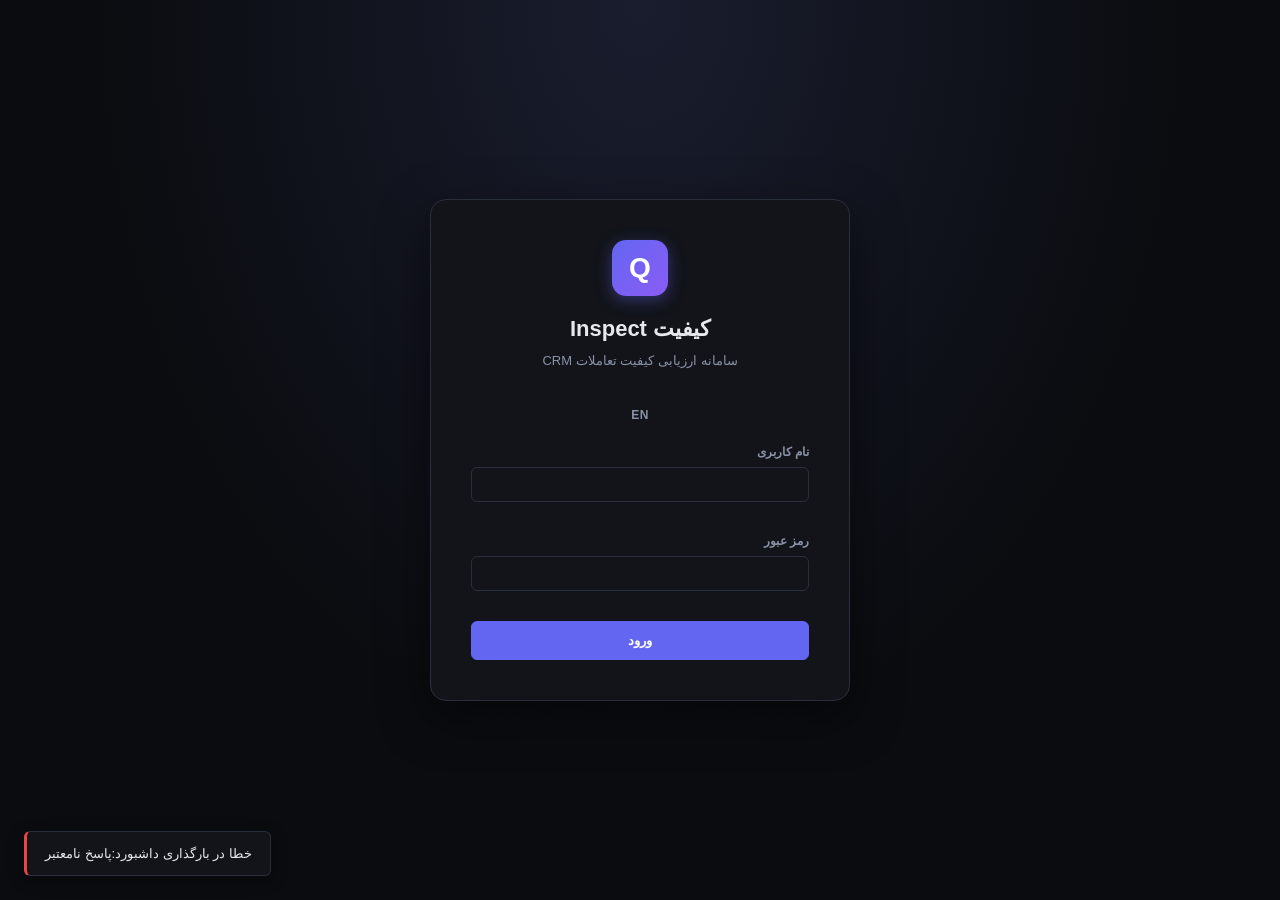
==== commit 9e85ae35: "fix: add data-i18n attrs to HTML, add lang switcher on login screen" ====
--- a/static/index.html
+++ b/static/index.html
@@ -12,23 +12,26 @@
 <!-- Login screen -->
 <div id="loginScreen" class="login-screen">
   <div class="login-card">
-    <div class="login-brand">
-      <div class="login-logo">Q</div>
-      <h1>Quality Inspector</h1>
-      <p>سامانه ارزیابی کیفیت تعاملات CRM</p>
-    </div>
-    <form id="loginForm" class="login-form">
-      <div class="field">
-        <label>نام کاربری</label>
-        <input id="loginUser" type="text" autocomplete="username">
-      </div>
-      <div class="field">
-        <label>رمز عبور</label>
-        <input id="loginPass" type="password" autocomplete="current-password">
-      </div>
-      <button type="submit" class="btn btn-primary btn-block">ورود</button>
-      <div id="loginError" class="login-error"></div>
-    </form>
+  <div class="login-brand">
+    <div class="login-logo">Q</div>
+    <h1 data-i18n="loginTitle">Quality Inspector</h1>
+    <p data-i18n="loginSubtitle">سامانه ارزیابی کیفیت تعاملات CRM</p>
+  </div>
+  <div class="lang-switch-login" style="text-align:center;margin-bottom:16px">
+    <button id="langBtnLogin" class="btn btn-ghost btn-sm" onclick="toggleLanguage()" title="Change language">EN</button>
+  </div>
+  <form id="loginForm" class="login-form">
+    <div class="field">
+      <label data-i18n="loginUsername">نام کاربری</label>
+      <input id="loginUser" type="text" autocomplete="username">
+    </div>
+    <div class="field">
+      <label data-i18n="loginPassword">رمز عبور</label>
+      <input id="loginPass" type="password" autocomplete="current-password">
+    </div>
+    <button type="submit" class="btn btn-primary btn-block" data-i18n="loginButton">ورود</button>
+    <div id="loginError" class="login-error"></div>
+  </form>
   </div>
 </div>
 
@@ -39,62 +42,62 @@
     <div class="sidebar-brand">
       <div class="brand-mark">Q</div>
       <div>
-        <div class="brand-title">Quality Inspector</div>
-        <div class="brand-sub">سامانه ارزیابی کیفیت</div>
+        <div class="brand-title" data-i18n="brandTitle">Quality Inspector</div>
+        <div class="brand-sub" data-i18n="brandSub">سامانه ارزیابی کیفیت</div>
       </div>
     </div>
     <nav class="sidebar-nav">
       <a class="nav-item active" data-tab="dashboard">
         <svg class="nav-icon" viewBox="0 0 24 24" fill="none" stroke="currentColor" stroke-width="2" width="16" height="16"><rect x="3" y="3" width="7" height="7" rx="1"/><rect x="14" y="3" width="7" height="7" rx="1"/><rect x="3" y="14" width="7" height="7" rx="1"/><rect x="14" y="14" width="7" height="7" rx="1"/></svg>
-        داشبورد
+        <span data-i18n="navDashboard">داشبورد</span>
       </a>
       <a class="nav-item" data-tab="interactions">
         <svg class="nav-icon" viewBox="0 0 24 24" fill="none" stroke="currentColor" stroke-width="2" width="16" height="16"><path d="M21 15a2 2 0 01-2 2H7l-4 4V5a2 2 0 012-2h14a2 2 0 012 2z"/></svg>
-        تعاملات
+        <span data-i18n="navInteractions">تعاملات</span>
       </a>
       <a class="nav-item" data-tab="agents">
         <svg class="nav-icon" viewBox="0 0 24 24" fill="none" stroke="currentColor" stroke-width="2" width="16" height="16"><path d="M17 21v-2a4 4 0 00-4-4H5a4 4 0 00-4 4v2"/><circle cx="9" cy="7" r="4"/><path d="M23 21v-2a4 4 0 00-4-4H17a4 4 0 00-4 4v2"/><circle cx="19" cy="7" r="3"/></svg>
-        کارشناسان
+        <span data-i18n="navAgents">کارشناسان</span>
       </a>
       <a class="nav-item" data-tab="customers">
         <svg class="nav-icon" viewBox="0 0 24 24" fill="none" stroke="currentColor" stroke-width="2" width="16" height="16"><path d="M3 9l9-7 9 7v11a2 2 0 01-2 2H5a2 2 0 01-2-2z"/><polyline points="9 22 9 12 15 12 15 22"/></svg>
-        مشتریان
+        <span data-i18n="navCustomers">مشتریان</span>
       </a>
       <a class="nav-item" data-tab="risk">
         <svg class="nav-icon" viewBox="0 0 24 24" fill="none" stroke="currentColor" stroke-width="2" width="16" height="16"><path d="M10.29 3.86L1.82 18a2 2 0 001.71 3h16.94a2 2 0 001.71-3L13.71 3.86a2 2 0 00-3.42 0z"/><line x1="12" y1="9" x2="12" y2="13"/><line x1="12" y1="17" x2="12.01" y2="17"/></svg>
-        سلامت مشتریان
+        <span data-i18n="navRisk">سلامت مشتریان</span>
       </a>
       <a class="nav-item" data-tab="recommendations">
         <svg class="nav-icon" viewBox="0 0 24 24" fill="none" stroke="currentColor" stroke-width="2" width="16" height="16"><path d="M21 15a2 2 0 01-2 2H7l-4 4V5a2 2 0 012-2h14a2 2 0 012 2z"/><line x1="9" y1="10" x2="15" y2="10"/></svg>
-        پیشنهادها
+        <span data-i18n="navRecommendations">پیشنهادها</span>
       </a>
       <a class="nav-item" data-tab="issues">
         <svg class="nav-icon" viewBox="0 0 24 24" fill="none" stroke="currentColor" stroke-width="2" width="16" height="16"><circle cx="12" cy="12" r="10"/><line x1="12" y1="8" x2="12" y2="12"/><line x1="12" y1="16" x2="12.01" y2="16"/></svg>
-        ایرادات
+        <span data-i18n="navIssues">ایرادات</span>
       </a>
       <a class="nav-item" data-tab="coaching">
         <svg class="nav-icon" viewBox="0 0 24 24" fill="none" stroke="currentColor" stroke-width="2" width="16" height="16"><path d="M2 3h6a4 4 0 014 4v14a3 3 0 00-3-3H2z"/><path d="M22 3h-6a4 4 0 00-4 4v14a3 3 0 013-3h7z"/></svg>
-        برنامههای آموزشی
+        <span data-i18n="navCoaching">برنامههای آموزشی</span>
       </a>
       <a class="nav-item" data-tab="calibration">
         <svg class="nav-icon" viewBox="0 0 24 24" fill="none" stroke="currentColor" stroke-width="2" width="16" height="16"><circle cx="12" cy="12" r="10"/><path d="M12 6v6l4 2"/></svg>
-        کالیبراسیون
+        <span data-i18n="navCalibration">کالیبراسیون</span>
       </a>
       <a class="nav-item" data-tab="rubrics">
         <svg class="nav-icon" viewBox="0 0 24 24" fill="none" stroke="currentColor" stroke-width="2" width="16" height="16"><path d="M14 2H6a2 2 0 00-2 2v16a2 2 0 002 2h12a2 2 0 002-2V8z"/><path d="M14 2v6h6"/><path d="M16 13H8"/><path d="M16 17H8"/><path d="M10 9H8"/></svg>
-        استانداردها
+        <span data-i18n="navRubrics">استانداردها</span>
       </a>
       <a class="nav-item" data-tab="report">
         <svg class="nav-icon" viewBox="0 0 24 24" fill="none" stroke="currentColor" stroke-width="2" width="16" height="16"><line x1="18" y1="20" x2="18" y2="10"/><line x1="12" y1="20" x2="12" y2="4"/><line x1="6" y1="20" x2="6" y2="14"/></svg>
-        گزارش کارشناس
+        <span data-i18n="navReport">گزارش کارشناس</span>
       </a>
       <a class="nav-item" data-tab="users">
         <svg class="nav-icon" viewBox="0 0 24 24" fill="none" stroke="currentColor" stroke-width="2" width="16" height="16"><path d="M12 22s8-4 8-10V5l-8-3-8 3v7c0 6 8 10 8 10z"/></svg>
-        کاربران
+        <span data-i18n="navUsers">کاربران</span>
       </a>
       <a class="nav-item" data-tab="audit" id="auditNavItem" style="display:none">
         <svg class="nav-icon" viewBox="0 0 24 24" fill="none" stroke="currentColor" stroke-width="2" width="16" height="16"><path d="M9 5H7a2 2 0 00-2 2v12a2 2 0 002 2h10a2 2 0 002-2V7a2 2 0 00-2-2h-2"/><path d="M9 5a2 2 0 002 2h2a2 2 0 002-2M9 5a2 2 0 012-2h2a2 2 0 012 2"/></svg>
-        لاگ حسابرسی
+        <span data-i18n="navAudit">لاگ حسابرسی</span>
       </a>
     </nav>
     <div class="sidebar-footer">
@@ -194,20 +197,20 @@
     <div class="page" id="page-dashboard">
       <div class="kpi-grid" id="kpiGrid"></div>
       <div class="card">
-        <div class="card-header"><h3>روند پوشش ارزیابی</h3></div>
+        <div class="card-header"><h3 data-i18n="coverageTrend">روند پوشش ارزیابی</h3></div>
         <div class="card-body" id="coverageBar"></div>
       </div>
       <div class="card">
-        <div class="card-header"><h3>روند امتیازات</h3></div>
+        <div class="card-header"><h3 data-i18n="scoreTrend">روند امتیازات</h3></div>
         <div class="card-body" style="height:260px"><canvas id="trendChart"></canvas></div>
       </div>
       <div style="display:grid;grid-template-columns:1fr 1fr;gap:12px">
         <div class="card">
-          <div class="card-header"><h3>توزیع کیفیت</h3></div>
+          <div class="card-header"><h3 data-i18n="qualityDistribution">توزیع کیفیت</h3></div>
           <div class="card-body" style="height:260px"><canvas id="scoreChart"></canvas></div>
         </div>
         <div class="card">
-          <div class="card-header"><h3>عملکرد کارشناسان</h3></div>
+          <div class="card-header"><h3 data-i18n="agentPerformance">عملکرد کارشناسان</h3></div>
           <div class="card-body" style="height:260px"><canvas id="agentChart"></canvas></div>
         </div>
       </div>
--- a/static/app.css
+++ b/static/app.css
@@ -284,6 +284,7 @@
 .btn-ghost { background: transparent; border-color: transparent; color: var(--text-muted); }
 .btn-ghost:hover { background: var(--surface-2); color: var(--text); }
 .btn-ghost.btn-sm { font-size: 12px; padding: 4px 8px; letter-spacing: 0.5px; font-weight: 600; }
+.lang-switch-login { margin-bottom: 12px; }
 .btn-sm { padding: 5px 10px; font-size: 12px; }
 .btn-block { width: 100%; justify-content: center; padding: 11px; }
 .icon-btn {
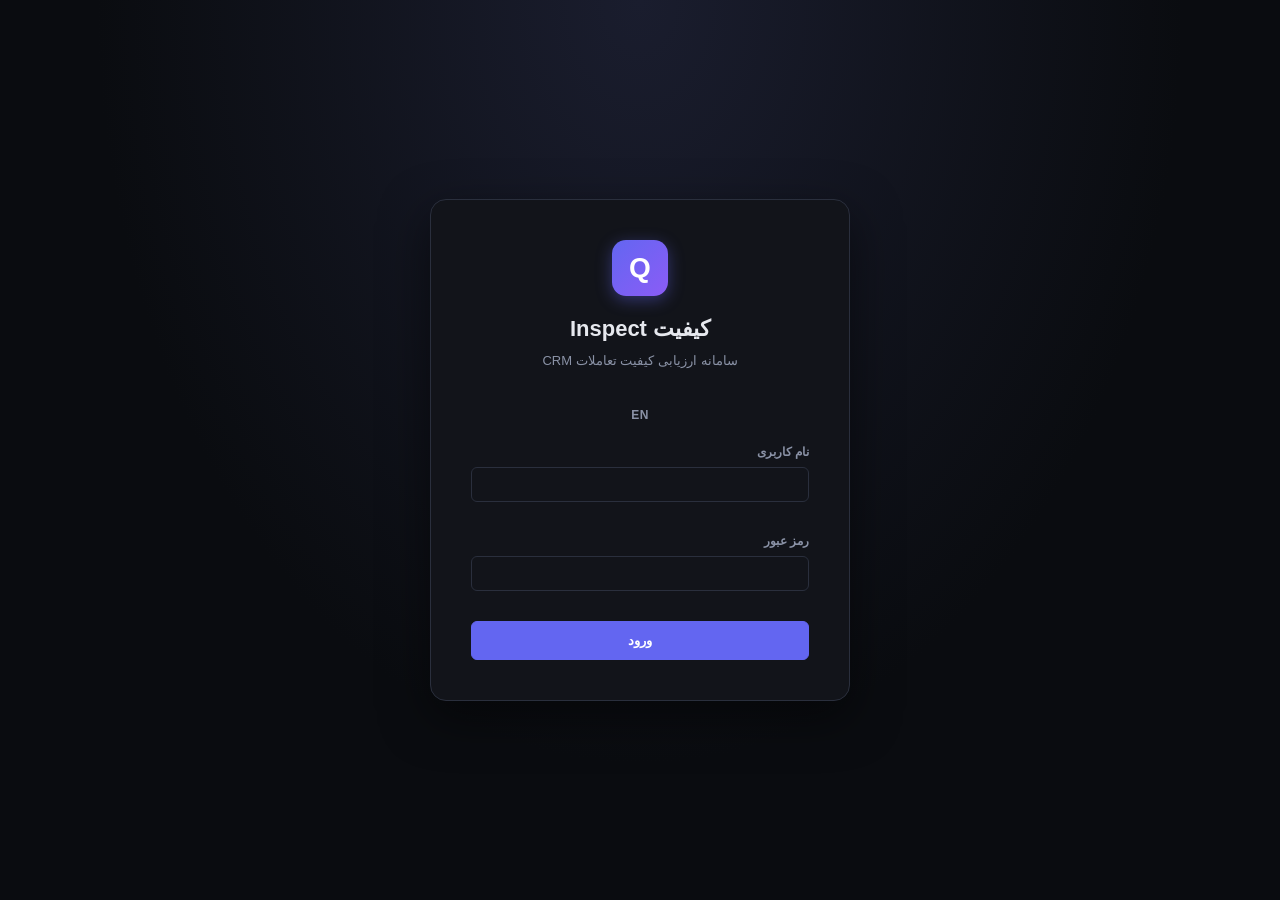
==== commit 5de366f0: "fix: add data-i18n to mobile nav items, improve applyLanguage() to update button text" ====
--- a/static/index.html
+++ b/static/index.html
@@ -122,23 +122,23 @@
         <button class="mobile-nav-close" id="mobileNavClose" aria-label="بستن منو">×</button>
       </div>
       <div class="mobile-nav-items">
-        <a class="mobile-nav-item active" data-tab="dashboard">
+        <a class="mobile-nav-item active" data-tab="dashboard" data-i18n="navDashboard">
           <svg class="nav-icon" viewBox="0 0 24 24" fill="none" stroke="currentColor" stroke-width="2" width="18" height="18"><rect x="3" y="3" width="7" height="7" rx="1"/><rect x="14" y="3" width="7" height="7" rx="1"/><rect x="3" y="14" width="7" height="7" rx="1"/><rect x="14" y="14" width="7" height="7" rx="1"/></svg>
           داشبورد
         </a>
-        <a class="mobile-nav-item" data-tab="interactions">
+        <a class="mobile-nav-item" data-tab="interactions" data-i18n="navInteractions">
           <svg class="nav-icon" viewBox="0 0 24 24" fill="none" stroke="currentColor" stroke-width="2" width="18" height="18"><path d="M21 15a2 2 0 01-2 2H7l-4 4V5a2 2 0 012-2h14a2 2 0 012 2z"/></svg>
           تعاملات
         </a>
-        <a class="mobile-nav-item" data-tab="agents">
+        <a class="mobile-nav-item" data-tab="agents" data-i18n="navAgents">
           <svg class="nav-icon" viewBox="0 0 24 24" fill="none" stroke="currentColor" stroke-width="2" width="18" height="18"><path d="M17 21v-2a4 4 0 00-4-4H5a4 4 0 00-4 4v2"/><circle cx="9" cy="7" r="4"/><path d="M23 21v-2a4 4 0 00-4-4H17a4 4 0 00-4 4v2"/><circle cx="19" cy="7" r="3"/></svg>
           کارشناسان
         </a>
-        <a class="mobile-nav-item" data-tab="customers">
+        <a class="mobile-nav-item" data-tab="customers" data-i18n="navCustomers">
           <svg class="nav-icon" viewBox="0 0 24 24" fill="none" stroke="currentColor" stroke-width="2" width="18" height="18"><path d="M3 9l9-7 9 7v11a2 2 0 01-2 2H5a2 2 0 01-2-2z"/><polyline points="9 22 9 12 15 12 15 22"/></svg>
           مشتریان
         </a>
-        <a class="mobile-nav-item" data-tab="risk">
+        <a class="mobile-nav-item" data-tab="risk" data-i18n="navRisk">
           <svg class="nav-icon" viewBox="0 0 24 24" fill="none" stroke="currentColor" stroke-width="2" width="18" height="18"><path d="M10.29 3.86L1.82 18a2 2 0 001.71 3h16.94a2 2 0 001.71-3L13.71 3.86a2 2 0 00-3.42 0z"/><line x1="12" y1="9" x2="12" y2="13"/><line x1="12" y1="17" x2="12.01" y2="17"/></svg>
           سلامت مشتریان
         </a>
@@ -150,23 +150,23 @@
           <svg class="nav-icon" viewBox="0 0 24 24" fill="none" stroke="currentColor" stroke-width="2" width="18" height="18"><circle cx="12" cy="12" r="10"/><line x1="12" y1="8" x2="12" y2="12"/><line x1="12" y1="16" x2="12.01" y2="16"/></svg>
           ایرادات
         </a>
-        <a class="mobile-nav-item" data-tab="coaching">
+        <a class="mobile-nav-item" data-tab="coaching" data-i18n="navCoaching">
           <svg class="nav-icon" viewBox="0 0 24 24" fill="none" stroke="currentColor" stroke-width="2" width="18" height="18"><path d="M2 3h6a4 4 0 014 4v14a3 3 0 00-3-3H2z"/><path d="M22 3h-6a4 4 0 00-4 4v14a3 3 0 013-3h7z"/></svg>
           برنامههای آموزشی
         </a>
-        <a class="mobile-nav-item" data-tab="calibration">
+        <a class="mobile-nav-item" data-tab="calibration" data-i18n="navCalibration">
           <svg class="nav-icon" viewBox="0 0 24 24" fill="none" stroke="currentColor" stroke-width="2" width="18" height="18"><circle cx="12" cy="12" r="10"/><path d="M12 6v6l4 2"/></svg>
           کالیبراسیون
         </a>
-        <a class="mobile-nav-item" data-tab="rubrics">
+        <a class="mobile-nav-item" data-tab="rubrics" data-i18n="navRubrics">
           <svg class="nav-icon" viewBox="0 0 24 24" fill="none" stroke="currentColor" stroke-width="2" width="18" height="18"><path d="M14 2H6a2 2 0 00-2 2v16a2 2 0 002 2h12a2 2 0 002-2V8z"/><path d="M14 2v6h6"/><path d="M16 13H8"/><path d="M16 17H8"/><path d="M10 9H8"/></svg>
           استانداردها
         </a>
-        <a class="mobile-nav-item" data-tab="report">
+        <a class="mobile-nav-item" data-tab="report" data-i18n="navReport">
           <svg class="nav-icon" viewBox="0 0 24 24" fill="none" stroke="currentColor" stroke-width="2" width="18" height="18"><line x1="18" y1="20" x2="18" y2="10"/><line x1="12" y1="20" x2="12" y2="4"/><line x1="6" y1="20" x2="6" y2="14"/></svg>
           گزارش کارشناس
         </a>
-        <a class="mobile-nav-item" data-tab="users">
+        <a class="mobile-nav-item" data-tab="users" data-i18n="navUsers">
           <svg class="nav-icon" viewBox="0 0 24 24" fill="none" stroke="currentColor" stroke-width="2" width="18" height="18"><path d="M12 22s8-4 8-10V5l-8-3-8 3v7c0 6 8 10 8 10z"/></svg>
           کاربران
         </a>
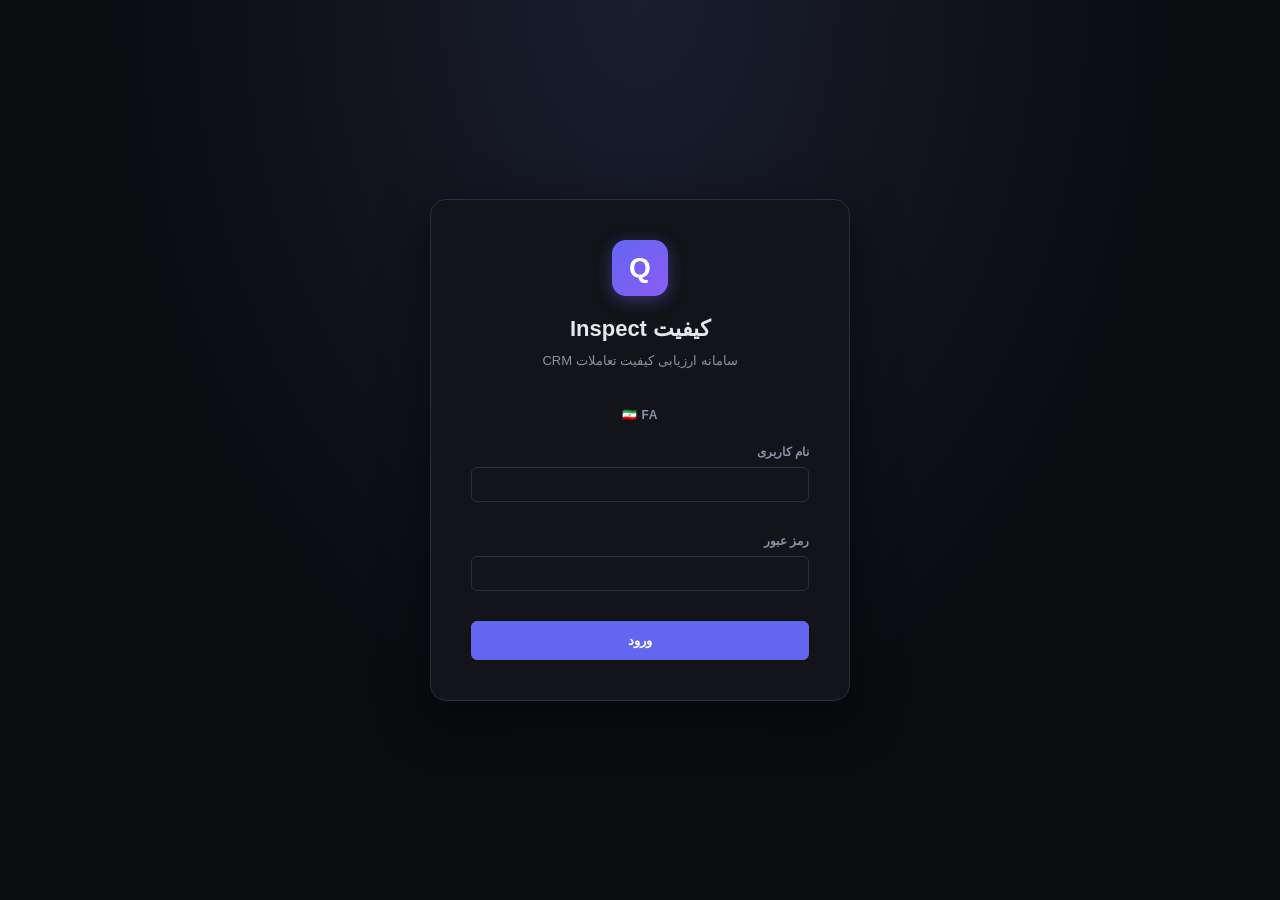
==== commit 2a07665e: "fix: move language switcher next to connection status, add flag emojis" ====
--- a/static/index.html
+++ b/static/index.html
@@ -188,8 +188,8 @@
         <span>منو</span>
       </button>
       <div class="topbar-actions">
-        <button id="langBtn" class="btn btn-ghost btn-sm" onclick="toggleLanguage()" title="Change language">فارسی</button>
         <span id="connStatus" class="conn-status"><span class="dot"></span><span>متصل</span></span>
+        <button id="langBtn" class="btn btn-ghost btn-sm lang-switch" onclick="toggleLanguage()" title="تغییر زبان / Change language">🇮🇷 FA</button>
         <span id="topbarUser" class="user-badge"></span>
       </div>
     </header>
--- a/static/app.css
+++ b/static/app.css
@@ -283,6 +283,7 @@
 .btn-danger { background: var(--danger); border-color: var(--danger); color: white; }
 .btn-ghost { background: transparent; border-color: transparent; color: var(--text-muted); }
 .btn-ghost:hover { background: var(--surface-2); color: var(--text); }
+.lang-switch { margin-left: 8px; font-size: 13px; }
 .btn-ghost.btn-sm { font-size: 12px; padding: 4px 8px; letter-spacing: 0.5px; font-weight: 600; }
 .lang-switch-login { margin-bottom: 12px; }
 .btn-sm { padding: 5px 10px; font-size: 12px; }
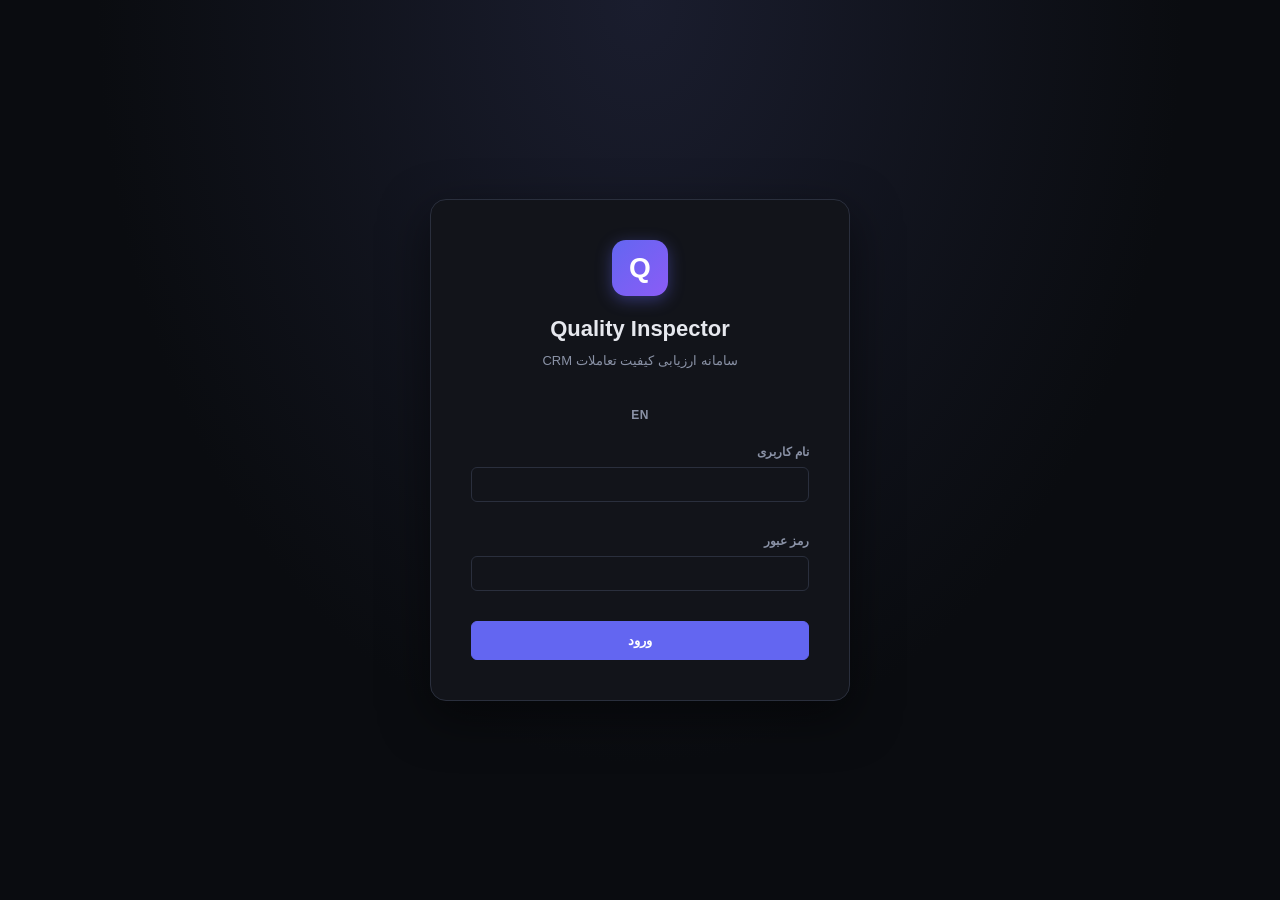
==== commit 937183b0: "bump app.js cache buster to v=22" ====
--- a/static/index.html
+++ b/static/index.html
@@ -456,6 +456,6 @@
 <script src="/static/jquery.js"></script>
 <script src="/static/chart.js"></script>
 <script src="/static/i18n.js"></script>
-<script src="/static/app.js?v=20"></script>
+<script src="/static/app.js?v=22"></script>
 </body>
 </html>
